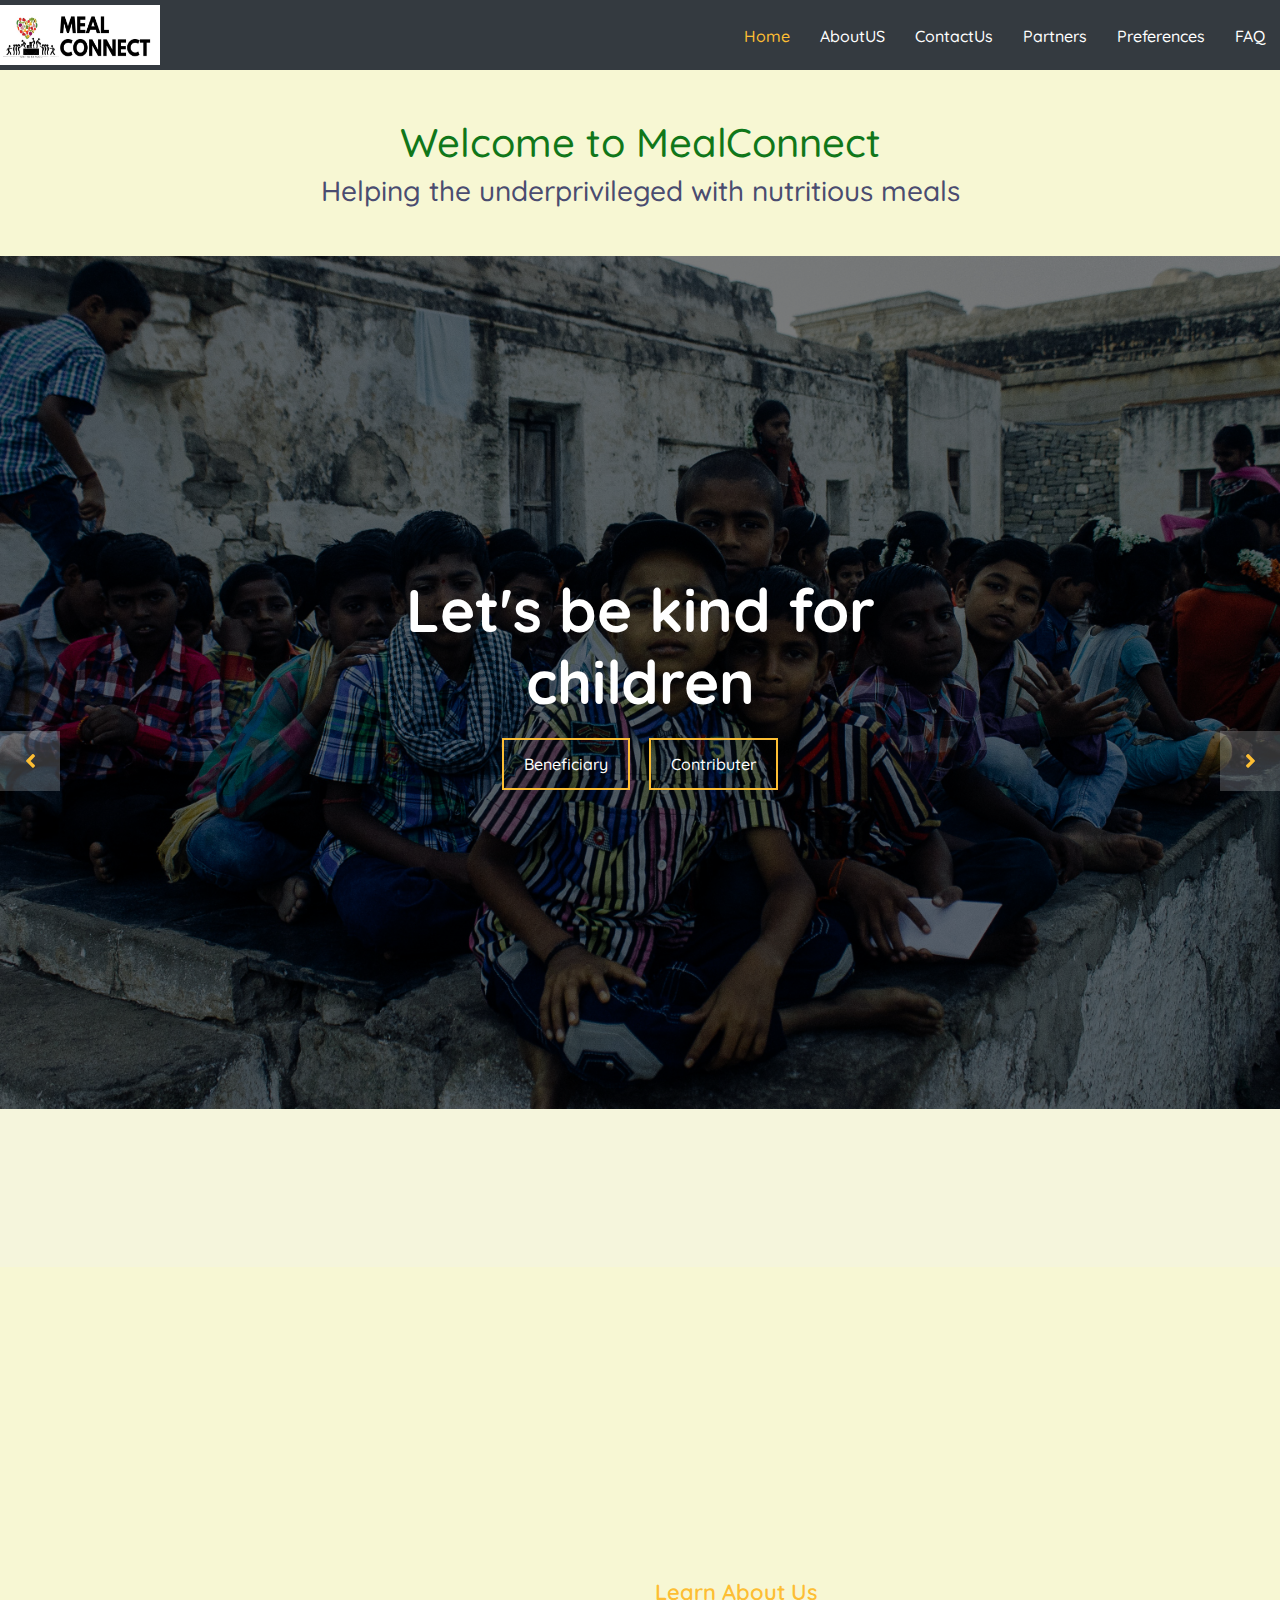
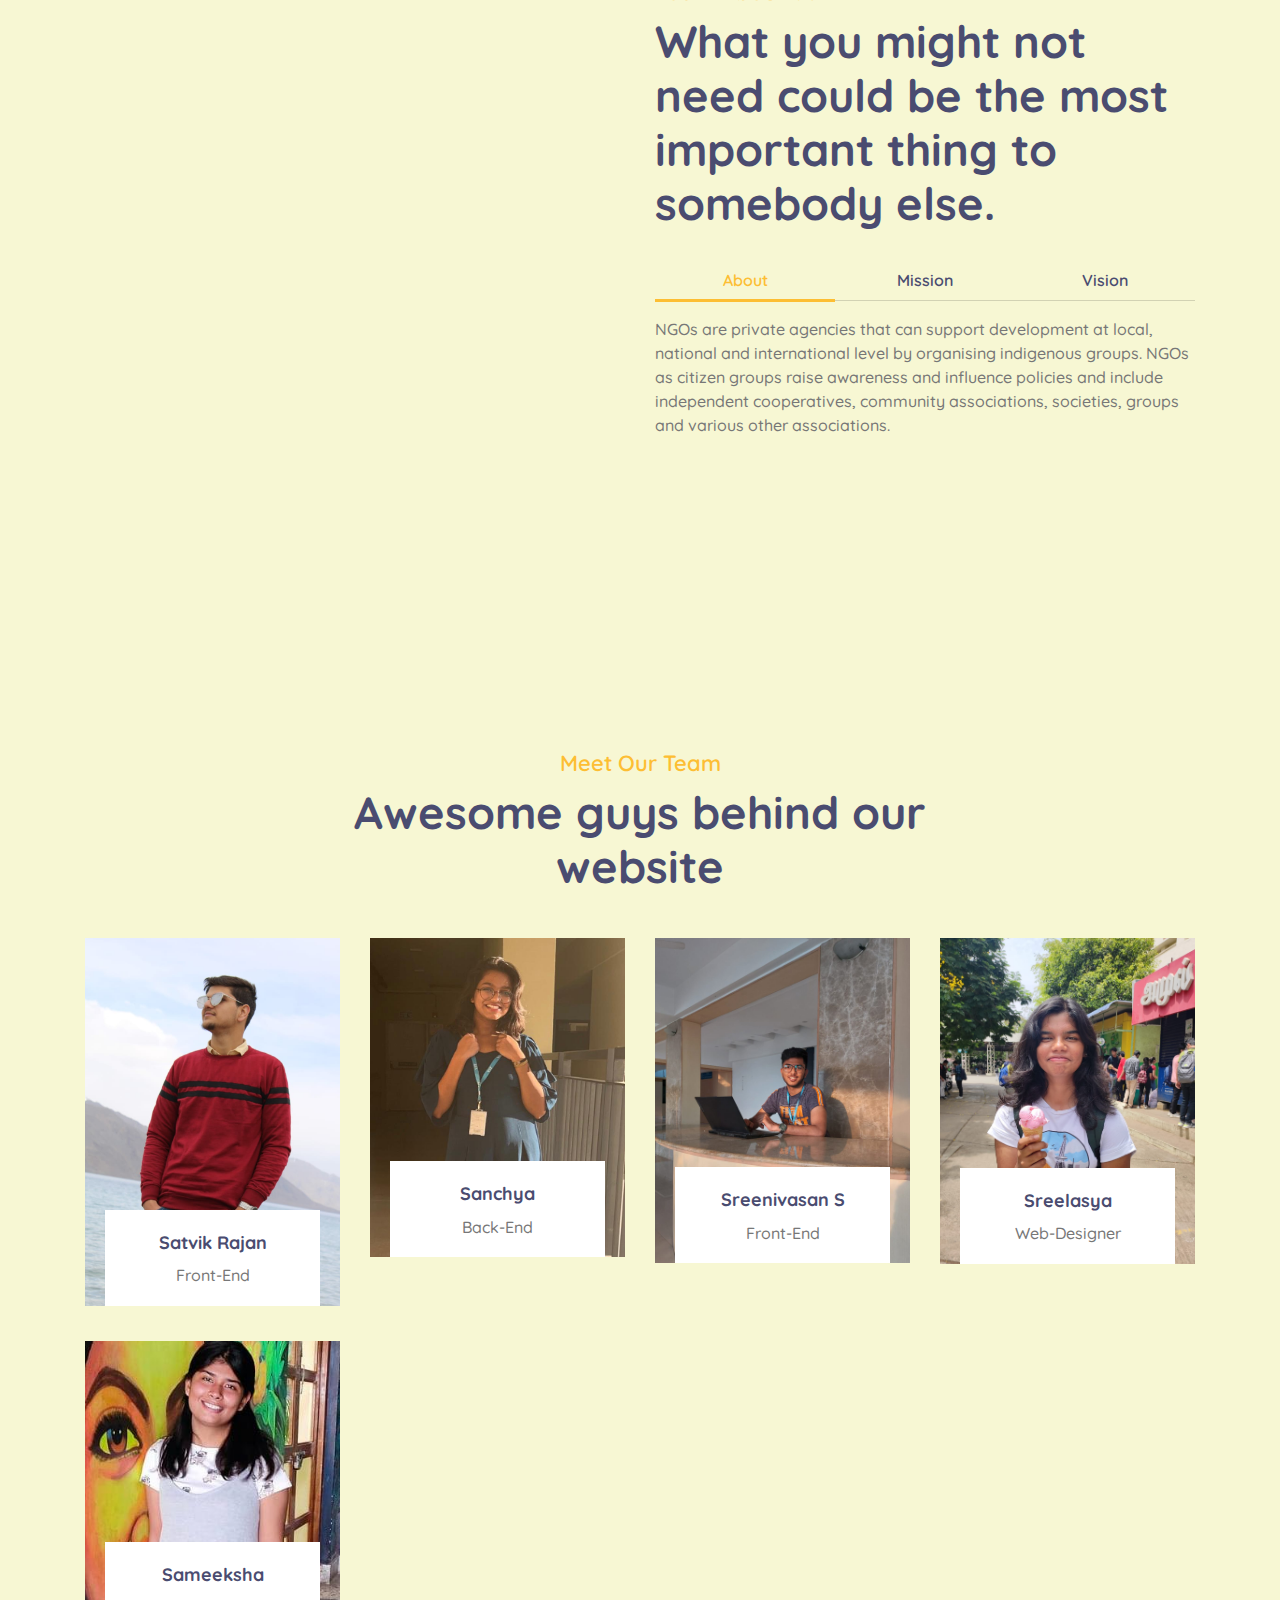
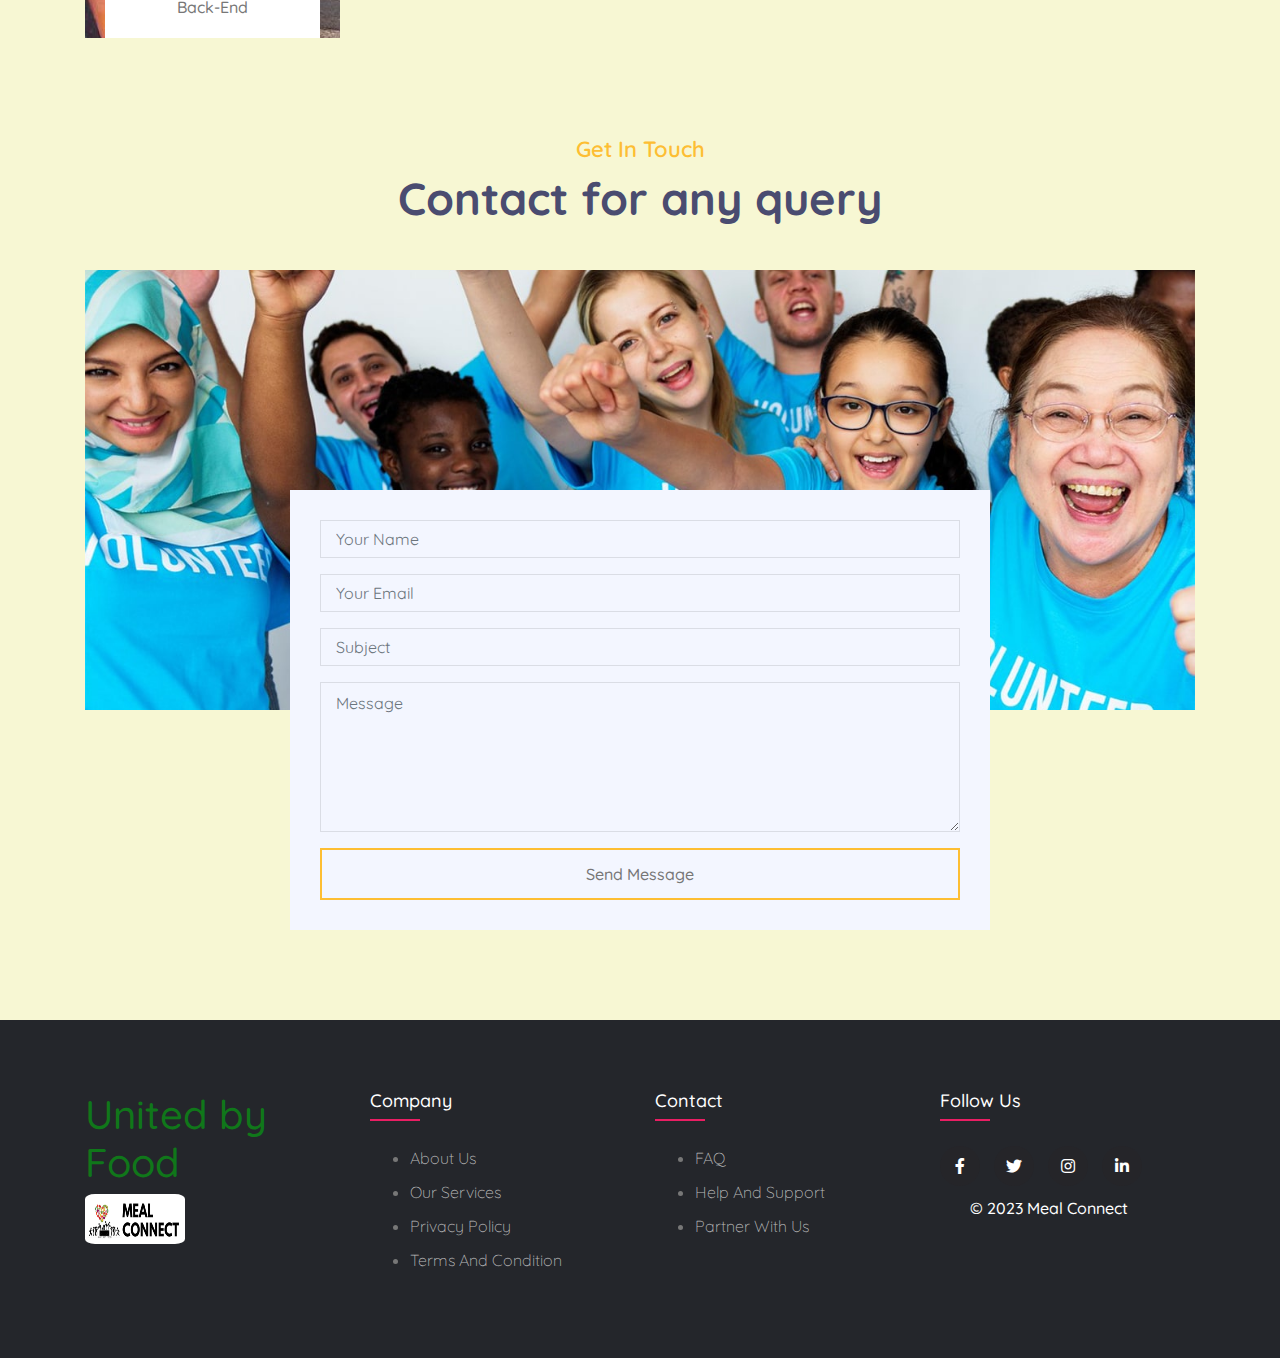
==== index.html @ a88ea9d3 "first commit" ====
<!DOCTYPE html>
<html lang="en">
    <head>
        <meta charset="utf-8">
        <title>MealConnect</title>
        <meta content="width=device-width, initial-scale=1.0" name="viewport">
        <meta content="Free Website Template" name="keywords">
        <meta content="Free Website Template" name="description">

        <!-- Favicon -->
        <link href="img/favicon.ico" rel="icon">

        <!-- Google Font -->
        <link href="https://fonts.googleapis.com/css2?family=Quicksand:wght@300;400;500;600;700&display=swap" rel="stylesheet">
        
        <!-- CSS Libraries -->
        <link href="https://stackpath.bootstrapcdn.com/bootstrap/4.4.1/css/bootstrap.min.css" rel="stylesheet">
        <link href="https://cdnjs.cloudflare.com/ajax/libs/font-awesome/5.10.0/css/all.min.css" rel="stylesheet">
        <link href="lib/flaticon/font/flaticon.css" rel="stylesheet">
        <link href="lib/animate/animate.min.css" rel="stylesheet">
        <link href="lib/owlcarousel/assets/owl.carousel.min.css" rel="stylesheet">

        <!-- Template Stylesheet -->
        <link href="css/style.css" rel="stylesheet">
    </head>

    <body>
        <!-- Nav Bar Start -->
        <div class="navbar-expand-lg bg-dark navbar-dark">
            <button type="button" class="navbar-toggler" data-toggle="collapse" data-target="#navbarCollapse">
                <span class="navbar-toggler-icon"></span>
            </button>
            
            <div class="collapse navbar-collapse justify-content-between" id="navbarCollapse" style="height:70px;">
                    <img src="img/img2.jpg" alt="" style="height:60px; width:160px;">
                    <div class="navbar-nav ml-auto">
                        <a href="index.html" class="nav-item nav-link active">Home</a>
                        <a href="about.html" class="nav-item nav-link">AboutUS</a>
                        <a href="contact.html" class="nav-item nav-link">ContactUs</a>
                        <a href="partners.html" class="nav-item nav-link">Partners</a>
                        <a href="preferences.html" class="nav-item nav-link">Preferences</a>
                        <a href="faq.html" class="nav-item nav-link">FAQ</a>
                     
                    </div>
                </div>
            </div>
        <!-- Nav Bar End -->
        <div class="inside mt-5 mb-5">
            <h1 style="display:flex; justify-content:center">Welcome to MealConnect</h1>
            <h3 style="display:flex; justify-content:center">Helping the underprivileged with nutritious meals</h3>
        </div>

        <!-- Carousel Start -->
        <div class="carousel" style="background-color:beige">
            <div class="container-fluid">
                <div class="owl-carousel">
                    <div class="carousel-item">
                        <div class="carousel-img">
                            <img src="img/orphans.jpg" alt="Image">
                        </div>
                        <div class="carousel-text">
                            <h1>Let's be kind for children</h1>
                            <!-- <p>
                                Fund-raising & donations can be done effectively
                            </p> -->
                            <div class="carousel-btn">
                                <a class="btn btn-custom" href="login_beneficiary.html">Beneficiary</a>
                                <a class="btn btn-custom btn-play" href="login_donor.html">Contributer</a>
                            </div>
                        </div>
                    </div>
                    <div class="carousel-item">
                        <div class="carousel-img">
                            <img src="img/cows.jpeg" alt="Image">
                        </div>
                        <div class="carousel-text">
                            <h1>Embraze the divine harmony: Nuruting and protecting sacred cows</h1>
                            <!-- <p>
                               It will focus on develop INDIA mission through social awareness
                            </p> -->
                            <div class="carousel-btn">
                                <a class="btn btn-custom" href="login_beneficiary.html">Beneficiary</a>
                                <a class="btn btn-custom btn-play" href="login_donor.html">Contributer</a>
                            </div>
                        </div>
                    </div>
                    <div class="carousel-item">
                        <div class="carousel-img">
                            <img src="img/oldage.jpeg" alt="Image">
                        </div>
                        <div class="carousel-text">
                            <h1>Where love and care embrace the golden years.</h1>
                            <!-- <p>
                                Easily  provide Orphange Management System facilities to children & needy persons
                            </p> -->
                            <div class="carousel-btn">
                                <a class="btn btn-custom" href="login_beneficiary.html">Beneficiary</a>
                                <a class="btn btn-custom btn-play" href="login_donor.html">Contributer</a>
                            </div>
                        </div>
                    </div>
                </div>
            </div>
        </div>
        <!-- Carousel End -->

        <!-- Video Modal Start-->
        <div class="modal fade" id="videoModal" tabindex="-1" role="dialog" aria-labelledby="exampleModalLabel" aria-hidden="true">
            <div class="modal-dialog" role="document">
                <div class="modal-content">
                    <div class="modal-body">
                        <button type="button" class="close" data-dismiss="modal" aria-label="Close">
                            <span aria-hidden="true">&times;</span>
                        </button>        
                        <!-- 16:9 aspect ratio -->
                        <div class="embed-responsive embed-responsive-16by9">
                            <iframe class="embed-responsive-item" src="" id="video"  allowscriptaccess="always" allow="autoplay"></iframe>
                        </div>
                    </div>
                </div>
            </div>
        </div> 
        <!-- Video Modal End -->
        

        <!-- About Start -->
        <div class="about">
            <div class="container">
                <div class="row align-items-center">
                    <div class="col-lg-6">
                        <div class="about-img" data-parallax="scroll" data-image-src="img/back.jpg"></div>
                    </div>
                    <div class="col-lg-6">
                        <div class="section-header">
                            <p>Learn About Us</p>
                            <h2>What you might not need could be the most important thing to somebody else.</h2>
                        </div>
                        <div class="about-tab">
                            <ul class="nav nav-pills nav-justified">
                                <li class="nav-item">
                                    <a class="nav-link active" data-toggle="pill" href="#tab-content-1">About</a>
                                </li>
                                <li class="nav-item">
                                    <a class="nav-link" data-toggle="pill" href="#tab-content-2">Mission</a>
                                </li>
                                <li class="nav-item">
                                    <a class="nav-link" data-toggle="pill" href="#tab-content-3">Vision</a>
                                </li>
                            </ul>

                            <div class="tab-content">
                                <div id="tab-content-1" class="container tab-pane active">
                                    NGOs are private agencies that can support development at local, national and international level by organising indigenous groups. NGOs as citizen groups raise awareness and influence policies and include independent cooperatives, community associations, societies, groups and various other associations.
                                </div>
                                <div id="tab-content-2" class="container tab-pane fade">
                                    The Foundation for Social Change and Inclusion works for the social development and integration of underprivileged individuals, groups and communities in Bulgaria.

.
                                </div>
                                <div id="tab-content-3" class="container tab-pane fade">
                                    Our work aims to break the vicious cycle of poverty and social isolation and to restore hope for a better future. We believe that every person has the right to access resources and opportunities in order to live and develop with dignity and to become an active and contributing member of our society..
                                </div>
                            </div>
                        </div>
                    </div>
                </div>
            </div>
        </div>
        <!-- About End -->


        <!-- Team Start -->
        <div class="team">
            <div class="container">
                <div class="section-header text-center">
                    <p>Meet Our Team</p>
                    <h2>Awesome guys behind our website</h2>
                </div>
                <div class="row">
                    <div class="col-lg-3 col-md-5">
                        <div class="team-item">
                            <div class="team-img">
                                <img src="img/satvik.jpg" alt="Team Image">
                            </div>
                            <div class="team-text">
                                <h2>Satvik Rajan</h2>
                                <p>Front-End</p>
                                <div class="team-social">
                                    <a href=""><i class="fab fa-twitter"></i></a>
                                    <a href=""><i class="fab fa-facebook-f"></i></a>
                                    <a href=""><i class="fab fa-linkedin-in"></i></a>
                                    <a href=""><i class="fab fa-instagram"></i></a>
                                </div>
                            </div>
                        </div>
                    </div>
                    <div class="col-lg-3 col-md-5">
                        <div class="team-item">
                            <div class="team-img">
                                <img src="img/binod.jpg" alt="Team Image">
                            </div>
                            <div class="team-text">
                                <h2>Sanchya</h2>
                                <p>Back-End</p>
                                <div class="team-social">
                                    <a href=""><i class="fab fa-twitter"></i></a>
                                    <a href=""><i class="fab fa-facebook-f"></i></a>
                                    <a href=""><i class="fab fa-linkedin-in"></i></a>
                                    <a href=""><i class="fab fa-instagram"></i></a>
                                </div>
                            </div>
                        </div>
                    </div>
                    <div class="col-lg-3 col-md-5">
                        <div class="team-item">
                            <div class="team-img">
                                <img src="img/profile pic.jpeg" alt="Team Image">
                            </div>
                            <div class="team-text">
                                <h2>Sreenivasan S</h2>
                                <p>Front-End</p>
                                <div class="team-social">
                                    <a href=""><i class="fab fa-twitter"></i></a>
                                    <a href=""><i class="fab fa-facebook-f"></i></a>
                                    <a href=""><i class="fab fa-linkedin-in"></i></a>
                                    <a href=""><i class="fab fa-instagram"></i></a>
                                </div>
                            </div>
                        </div>
                    </div>

                    
                    <div class="col-lg-3 col-md-5">
                        <div class="team-item">
                            <div class="team-img">
                                <img src="img/loli.jpg" alt="Team Image">
                            </div>
                            <div class="team-text">
                                <h2>Sreelasya</h2>
                                <p>Web-Designer</p>
                                <div class="team-social">
                                    <a href=""><i class="fab fa-twitter"></i></a>
                                    <a href=""><i class="fab fa-facebook-f"></i></a>
                                    <a href=""><i class="fab fa-linkedin-in"></i></a>
                                    <a href=""><i class="fab fa-instagram"></i></a>
                                </div>
                            </div>
                        </div>
                    </div>
                    <div class="col-lg-3 col-md-5">
                        <div class="team-item">
                            <div class="team-img">
                                <img src="img/dicku.jpg" alt="Team Image">
                            </div>
                            <div class="team-text">
                                <h2>Sameeksha</h2>
                                <p>Back-End</p>
                                <div class="team-social">
                                    <a href=""><i class="fab fa-twitter"></i></a>
                                    <a href=""><i class="fab fa-facebook-f"></i></a>
                                    <a href=""><i class="fab fa-linkedin-in"></i></a>
                                    <a href=""><i class="fab fa-instagram"></i></a>
                                </div>
                            </div>
                        </div>
                    </div>
                </div>
            </div>
        </div>
        <!-- Team End -->
       
        
        <!-- Contact Start -->
        <div class="contact">
            <div class="container">
                <div class="section-header text-center">
                    <p>Get In Touch</p>
                    <h2>Contact for any query</h2>
                </div>
                <div class="contact-img">
                    <img src="img/contact.jpg" alt="Image">
                </div>
                <div class="contact-form">
                        <div id="success"></div>
                        <form name="sentMessage" id="contactForm" novalidate="novalidate">
                            <div class="control-group">
                                <input type="text" class="form-control" id="name" placeholder="Your Name" required="required" data-validation-required-message="Please enter your name" />
                                <p class="help-block text-danger"></p>
                            </div>
                            <div class="control-group">
                                <input type="email" class="form-control" id="email" placeholder="Your Email" required="required" data-validation-required-message="Please enter your email" />
                                <p class="help-block text-danger"></p>
                            </div>
                            <div class="control-group">
                                <input type="text" class="form-control" id="subject" placeholder="Subject" required="required" data-validation-required-message="Please enter a subject" />
                                <p class="help-block text-danger"></p>
                            </div>
                            <div class="control-group">
                                <textarea class="form-control" id="message" placeholder="Message" required="required" data-validation-required-message="Please enter your message"></textarea>
                                <p class="help-block text-danger"></p>
                            </div>
                            <div>
                                <button class="btn btn-custom" type="submit" id="sendMessageButton">Send Message</button>
                            </div>
                        </form>
                    </div>
            </div>
        </div>
        <!-- Contact End -->


        <!-- Footer Start -->
        <footer class="footer">
            <div class="container">
                <div class="row">
     
                 <div class="footer-col " style= "float:left">
                     <h1>United by Food</h1>
                     <img class="LogoImage"src="img/img2.jpg" style="height:50px; width:100px" alt="LOGO">
                     
                 </div>
                    <div class="footer-col">
                        <h4>Company</h4>
                        <ul>
                            <li><a href="About us.html">About us</a></li>
                            <li><a href="our services.html">our services</a></li>
                            <li><a href="privacy policy.html">privacy policy</a></li>
                            <li><a href="Terms and Condition.html">Terms and Condition</a></li>
                        </ul>
                    </div>
                    <div class="footer-col">
                        <h4>Contact</h4>
                        <ul>
                            <li><a href="#">FAQ</a></li>
                            <li><a href="#">Help and Support</a></li>
                            <li><a href="#">Partner With Us</a></li>
                            
                        </ul>
                    </div>
                    <div class="footer-col">
                        <h4>follow us</h4>
                        <div class="social-links">
                            <a href="#"><i class="fab fa-facebook-f"></i></a>
                            <a href="#"><i class="fab fa-twitter"></i></a>
                            <a href="#"><i class="fab fa-instagram"></i></a>
                            <a href="#"><i class="fab fa-linkedin-in"></i></a>
                            <p class="copyright">© 2023 Meal Connect</p>
                        </div>
                    </div>
                </div>
            </div>
       </footer>
        <!-- Footer End -->
        
        <!-- Back to top button -->
        <a href="#" class="back-to-top"><i class="fa fa-chevron-up"></i></a>
        
        <!-- Pre Loader -->
        <div id="loader" class="show">
            <div class="loader"></div>
        </div>

        <!-- JavaScript Libraries -->
        <script src="https://code.jquery.com/jquery-3.4.1.min.js"></script>
        <script src="https://stackpath.bootstrapcdn.com/bootstrap/4.4.1/js/bootstrap.bundle.min.js"></script>
        <script src="lib/easing/easing.min.js"></script>
        <script src="lib/owlcarousel/owl.carousel.min.js"></script>
        <script src="lib/waypoints/waypoints.min.js"></script>
        <script src="lib/counterup/counterup.min.js"></script>
        <script src="lib/parallax/parallax.min.js"></script>
        
        <!-- Contact Javascript File -->
        <script src="mail/jqBootstrapValidation.min.js"></script>
        <script src="mail/contact.js"></script>

        <!-- Template Javascript -->
        <script src="js/main.js"></script>
    </body>
</html>
---- lib/flaticon/font/flaticon.css ----
/*
 
  	*/

@font-face {
  font-family: "Flaticon";
  src: url("./Flaticon.eot");
  src: url("./Flaticon.eot?#iefix") format("embedded-opentype"),
       url("./Flaticon.woff2") format("woff2"),
       url("./Flaticon.woff") format("woff"),
       url("./Flaticon.ttf") format("truetype"),
       url("./Flaticon.svg#Flaticon") format("svg");
  font-weight: normal;
  font-style: normal;
}

@media screen and (-webkit-min-device-pixel-ratio:0) {
  @font-face {
    font-family: "Flaticon";
    src: url("./Flaticon.svg#Flaticon") format("svg");
  }
}

[class^="flaticon-"]:before, [class*=" flaticon-"]:before,
[class^="flaticon-"]:after, [class*=" flaticon-"]:after {   
  font-family: Flaticon;
        font-size: 20px;
font-style: normal;
margin-left: 20px;
}

.flaticon-water:before { content: "\f100"; }
.flaticon-healthcare:before { content: "\f101"; }
.flaticon-diet:before { content: "\f102"; }
.flaticon-education:before { content: "\f103"; }
.flaticon-home:before { content: "\f104"; }
.flaticon-charity:before { content: "\f105"; }
.flaticon-social-care:before { content: "\f106"; }
.flaticon-kindness:before { content: "\f107"; }
.flaticon-donation:before { content: "\f108"; }
.flaticon-woman:before { content: "\f109"; }
---- css/style.css ----
/*******************************/
/********* General CSS *********/
/*******************************/
body {
    color: #777777;
    font-weight: 500;
    background: rgb(247, 247, 211);
    /* background-image: url('img/background.jpg');
    background-repeat: no-repeat;
    background-size: 100% 100%;
    background-attachment: fixed; */
    font-family: 'Quicksand', sans-serif;
}

h1,
h2, 
h3, 
h4,
h5, 
h6 {
    color: #4a4c70;
}

a {
    color: #4a4c70;
    transition: .3s;
}

a:hover,
a:active,
a:focus {
    color: #FDBE33;
    outline: none;
    text-decoration: none;
}

.btn.btn-custom {
    padding: 12px 20px;
    text-align: center; 
   font-size: 16px;
    font-weight: 500;
    color: #777777;
    border-radius: 0;
    border: 2px solid #FDBE33;
    box-shadow: inset 0 0 0 0 #FDBE33;
    transition: ease-out 0.3s;
    -webkit-transition: ease-out 0.3s;
    -moz-transition: ease-out 0.3s;
}

.btn.btn-custom:hover {
    color: #20212B;
    box-shadow: inset 0 0 0 30px #FDBE33;
}

.btn:focus,
.form-control:focus {
    box-shadow: none;
}

.container-fluid {
    max-width: 1366px;
}

[class^="flaticon-"]:before, [class*=" flaticon-"]:before,
[class^="flaticon-"]:after, [class*=" flaticon-"]:after {   
    font-size: inherit;
    margin-left: 0;
}


/**********************************/
/****** Loader & Back to Top ******/
/**********************************/
#loader {
    position: fixed;
    top: 0;
    right: 0;
    bottom: 0;
    left: 0;
    display: flex;
    align-items: center;
    justify-content: center;
    background: #ffffff;
    opacity: 0;
    visibility: hidden;
    -webkit-transition: opacity .3s ease-out, visibility 0s linear .3s;
    -o-transition: opacity .3s ease-out, visibility 0s linear .3s;
    transition: opacity .3s ease-out, visibility 0s linear .3s;
    z-index: 999;
}

#loader.show {
    -webkit-transition: opacity .6s ease-out, visibility 0s linear 0s;
    -o-transition: opacity .6s ease-out, visibility 0s linear 0s;
    transition: opacity .6s ease-out, visibility 0s linear 0s;
    visibility: visible;
    opacity: 1;
}

#loader .loader {
    position: relative;
    width: 45px;
    height: 45px;
    border: 5px solid #dddddd;
    border-top: 5px solid #FDBE33;
    border-radius: 50%;
    -webkit-animation: spin 2s linear infinite;
    animation: spin 2s linear infinite;
}

@-webkit-keyframes spin {
    0% { -webkit-transform: rotate(0deg); }
    100% { -webkit-transform: rotate(360deg); }
}

@keyframes spin {
    0% { transform: rotate(0deg); }
    100% { transform: rotate(360deg); }
}

.back-to-top {
    position: fixed;
    display: none;
    background: #FDBE33;
    width: 44px;
    height: 44px;
    text-align: center;
    line-height: 1;
    font-size: 22px;
    right: 15px;
    bottom: 15px;
    transition: background 0.5s;
    z-index: 9;
}

.back-to-top i {
    color: #4a4c70;
    padding-top: 10px;
}

.back-to-top:hover {
    background: #4a4c70;
}

.back-to-top:hover i {
    color: #FDBE33;
}


/**********************************/
/********** Top Bar CSS ***********/
/**********************************/
.top-bar {
    position: absolute;
    height: 45px;
    width: 100%;
    top: 0;
    left: 0;
    z-index: 3;
    border-bottom: 1px solid rgba(255, 255, 255, .3);
}

.top-bar .top-bar-left {
    display: flex;
    align-items: center;
    justify-content: flex-start;
}

.top-bar .top-bar-right {
    display: flex;
    align-items: center;
    justify-content: flex-end;
}

.top-bar .text {
    display: flex;
    align-items: center;
    justify-content: center;
    flex-direction: row;
    height: 45px;
    padding: 0 10px;
    text-align: center;
    border-left: 1px solid rgba(255, 255, 255, .3);
}

.top-bar .text:last-child {
    border-right: 1px solid rgba(255, 255, 255, .3);
}

.top-bar .text i {
    font-size: 16px;
    color: #FDBE33;
    margin-right: 5px;
}

.top-bar .text p {
    color: #ffffff;
    font-size: 16px;
    font-weight: 500;
    margin: 0;
}

.top-bar .social {
    display: flex;
    height: 45px;
    font-size: 0;
    justify-content: flex-end;
}

.top-bar .social a {
    display: flex;
    align-items: center;
    justify-content: center;
    width: 45px;
    height: 100%;
    font-size: 16px;
    color: #FDBE33;
    border-right: 1px solid rgba(255, 255, 255, .3);
}

.top-bar .social a:first-child {
    border-left: 1px solid rgba(255, 255, 255, .3);
}

.top-bar .social a:hover {
    color: #ffffff;
    background: #FDBE33;
}

@media (min-width: 992px) {
    .top-bar {
        padding: 0 60px;
    }
}


/**********************************/
/*********** Nav Bar CSS **********/
/**********************************/
.navbar {
    position: relative;
    transition: .5s;
    z-index: 999;
}

.navbar.nav-sticky {
    position: fixed;
    top: 0;
    width: 100%;
    box-shadow: 0 2px 5px rgba(0, 0, 0, .3);
    transition: .5s;
}

.navbar .navbar-brand {
    margin: 0;
    color: #ffffff;
    font-size: 45px;
    line-height: 0px;
    font-weight: 700;
    letter-spacing: 5px;
    text-transform: uppercase;
}

.navbar .navbar-brand img {
    max-width: 100%;
    max-height: 40px;
}

.navbar-dark .navbar-nav .nav-link,
.navbar-dark .navbar-nav .nav-link:focus,
.navbar-dark .navbar-nav .nav-link:hover,
.navbar-dark .navbar-nav .nav-link.active {
    padding: 10px 15px 8px 15px;
    color: #ffffff;
}

.navbar-dark .navbar-nav .nav-link:hover,
.navbar-dark .navbar-nav .nav-link.active {
    color: #FDBE33;
    transition: none;
}

.navbar .dropdown-menu {
    margin-top: 0;
    border: 0;
    border-radius: 0;
    background: #f8f9fa;
}

@media (min-width: 992px) {
    .navbar {
        position: absolute;
        width: 100%;
        top: 45px;
        padding: 20px 60px;
        background: transparent !important;
        border-bottom: 1px solid rgba(255, 255, 255, .3);
        z-index: 9;
    }
    
    .navbar.nav-sticky {
        padding: 10px 60px;
        background: #20212B !important;
        border-bottom: none;
    }
    
    .page .navbar {
        background: #20212B !important;
    }
    
    .navbar a.nav-link {
        padding: 8px 15px;
        font-size: 16px;
        letter-spacing: 1px;
    }
}

@media (max-width: 991.98px) {   
    .navbar {
        padding: 15px;
        background: #20212B !important;
    }
    
    .navbar a.nav-link {
        padding: 5px;
    }
    
    .navbar .dropdown-menu {
        box-shadow: none;
    }
}


/*******************************/
/********** Hero CSS ***********/
/*******************************/
.carousel {
    position: relative;
    width: 100%;
    min-height: 300px;
    background: #ffffff;
    margin-bottom: 45px;
}

.carousel .container-fluid {
    padding: 0;
}

.carousel .carousel-item {
    position: relative;
    width: 100%;
    min-height: 300px;
    display: flex;
    align-items: center;
    justify-content: center;
    flex-direction: column;
}

.carousel .carousel-img {
    position: relative;
    width: 100%;
    height: 100%;
    min-height: 300px;
    text-align: right;
    overflow: hidden;
}

.carousel .carousel-img::after {
    position: absolute;
    content: "";
    top: 0;
    right: 0;
    bottom: 0;
    left: 0;
    background: rgba(0, 0, 0, .5);
    z-index: 1;
}

.carousel .carousel-img img {
    width: 100%;
    height: 100%;
    object-fit: cover;
}

.carousel .carousel-text {
    position: absolute;
    max-width: 700px;
    display: flex;
    align-items: center;
    justify-content: center;
    flex-direction: column;
    z-index: 2;
}

.carousel .carousel-text h1 {
    text-align: center;
    color: #ffffff;
    font-size: 60px;
    font-weight: 700;
    margin-bottom: 20px;
}

.carousel .carousel-text p {
    color: #ffffff;
    text-align: center;
    font-size: 20px;
    margin-bottom: 25px;
}

.carousel .carousel-btn .btn.btn-custom {
    color: #ffffff;
}

.carousel .carousel-btn .btn.btn-custom:hover {
    color: #20212B;
}

.carousel .carousel-btn .btn:first-child {
    margin-right: 15px;
}

.carousel .owl-nav {
    position: absolute;
    width: 100%;
    height: 60px;
    top: calc(50% - 30px);
    left: 0;
    display: flex;
    justify-content: space-between;
    z-index: 9;
}

.carousel .owl-nav .owl-prev,
.carousel .owl-nav .owl-next {
    width: 60px;
    height: 60px;
    display: flex;
    align-items: center;
    justify-content: center;
    color: #FDBE33;
    background: rgba(256, 256, 256, .2);
    font-size: 22px;
    transition: .3s;
}

.carousel .owl-nav .owl-prev:hover,
.carousel .owl-nav .owl-next:hover {
    color: #ffffff;
    background: #FDBE33;
}

.carousel .owl-nav .owl-prev {
    margin-right: 2px;
}

.carousel .animated {
    -webkit-animation-duration: 1s;
    animation-duration: 1s;
}

#videoModal .modal-dialog {
    position: relative;
    max-width: 800px;
    margin: 60px auto 0 auto;
}

#videoModal .modal-body {
    position: relative;
    padding: 0px;
}

#videoModal .close {
    position: absolute;
    width: 30px;
    height: 30px;
    right: 0px;
    top: -30px;
    z-index: 999;
    font-size: 30px;
    font-weight: normal;
    color: #ffffff;
    background: #000000;
    opacity: 1;
}

@media (max-width: 991.98px) {
    .carousel .carousel-text h1 {
        font-size: 35px;
    }
    
    .carousel .carousel-text p {
        font-size: 16px;
    }
    
    .carousel .carousel-text .btn {
        padding: 12px 30px;
        font-size: 15px;
        letter-spacing: 0;
    }
}

@media (max-width: 767.98px) {
    .carousel .carousel-text h1 {
        font-size: 30px;
    }
    
    .carousel .carousel-text .btn {
        padding: 10px 25px;
        font-size: 15px;
        letter-spacing: 0;
    }
}

@media (max-width: 575.98px) {
    .carousel .carousel-text h1 {
        font-size: 25px;
    }
    
    .carousel .carousel-text .btn {
        padding: 8px 20px;
        font-size: 14px;
        letter-spacing: 0;
    }
}


/*******************************/
/******* Page Header CSS *******/
/*******************************/
.page-header {
    position: relative;
    margin-bottom: 45px;
    padding: 90px 0 90px 0;
    text-align: center;
    background: linear-gradient(rgba(0, 0, 0, .5), rgba(0, 0, 0, .5)), url(../img/page-header.jpg);
    background-attachment: fixed;
    background-position: center;
    background-repeat: no-repeat;
    background-size: cover;
}

.page-header h2 {
    position: relative;
    color: #FDBE33;
    font-size: 60px;
    font-weight: 700;
    margin-bottom: 20px;
    padding-bottom: 5px;
}

.page-header h2::after {
    position: absolute;
    content: "";
    width: 100px;
    height: 2px;
    left: calc(50% - 50px);
    bottom: 0;
    background: #FDBE33;
}

.page-header a {
    position: relative;
    padding: 0 12px;
    font-size: 22px;
    color: #ffffff;
}

.page-header a:hover {
    color: #FDBE33;
}

.page-header a::after {
    position: absolute;
    content: "/";
    width: 8px;
    height: 8px;
    top: -2px;
    right: -7px;
    text-align: center;
    color: #ffffff;
}

.page-header a:last-child::after {
    display: none;
}

@media (max-width: 991.98px) {
    .page-header {
        padding: 60px 0;
    }
    
    .page-header h2 {
        font-size: 45px;
    }
    
    .page-header a {
        font-size: 20px;
    }
}

@media (max-width: 767.98px) {
    .page-header {
        padding: 45px 0;
    }
    
    .page-header h2 {
        font-size: 35px;
    }
    
    .page-header a {
        font-size: 18px;
    }
}


/*******************************/
/******* Section Header ********/
/*******************************/
.section-header {
    position: relative;
    width: 100%;
    max-width: 700px;
    margin: 0 auto 45px auto;
}

.section-header p {
    margin-bottom: 5px;
    position: relative;
    font-size: 22px;
    font-weight: 600;
    text-transform: capitalize;
    color: #FDBE33;
}

.section-header h2 {
    margin: 0;
    font-size: 45px;
    font-weight: 700;
}

@media (max-width: 991.98px) {
    .section-header h2 {
        font-size: 45px;
    }
}

@media (max-width: 767.98px) {
    .section-header h2 {
        font-size: 40px;
    }
}

@media (max-width: 575.98px) {
    .section-header h2 {
        font-size: 35px;
    }
}


/*******************************/
/********** About CSS **********/
/*******************************/
.about {
    position: relative;
    width: 100%;
    padding: 45px 0;
}

.about .section-header {
    margin-bottom: 30px;
    margin-left: 0;
}

.about .about-img {
    width: 100%;
    height: 100vh;
}

.about .about-tab {
    width: 100%;
}

.about .about-tab .nav.nav-pills .nav-link {
    padding: 8px;
    font-weight: 600;
    background: none;
    border-radius: 0;
    border-bottom: 1px solid rgba(0, 0, 0, .15);
    transition: none;
}

.about .about-tab .nav.nav-pills .nav-link:hover,
.about .about-tab .nav.nav-pills .nav-link.active {
    color: #FDBE33;
    padding-bottom: 7px;
    border-bottom: 3px solid #FDBE33;
}

.about .about-tab .tab-content {
    padding: 15px 0 0 0;
    background: transparent;
}

.about .about-tab .tab-content .container {
    padding: 0;
}

@media (max-width: 991.98px) {
    .about .section-header {
        margin-top: 30px;
    }
}


/*******************************/
/********* Service CSS *********/
/*******************************/
.service {
    position: relative;
    width: 100%;
    padding: 45px 0 15px 0;
}

.service .service-item {
    position: relative;
    width: 100%;
    display: flex;
    justify-content: space-between;
    margin-bottom: 45px;
    transition: .3s;
}

.service .service-icon {
    position: relative;
    width: 60px;
}

.service .service-icon i {
    position: relative;
    display: block;
    color: #FDBE33;
    font-size: 60px;
    line-height: 60px;
    margin-top: 5px;
}

.service .service-text {
    position: relative;
    margin-left: 20px;
    padding-left: 20px;
}

.service .service-text::before {
    position: absolute;
    content: "";
    width: 1px;
    height: calc(100% - 10px);
    top: 5px;
    left: 0;
    background: rgba(0, 0, 0, .1);
}

.service .service-text::after {
    position: absolute;
    content: "";
    width: 3px;
    height: 40px;
    top: calc(50% - 20px);
    left: -1px;
    background: #FDBE33;
}

.service .service-text h3 {
    margin-bottom: 10px;
    font-size: 22px;
    font-weight: 700;
    letter-spacing: 1px;
}

.service .service-text p {
    margin: 0;
}


/*******************************/
/********* Donate CSS **********/
/*******************************/
.donate {
    position: relative;
    width: 100%;
    margin: 45px 0;
    background: rgba(0, 0, 0, .5);
}

.donate .donate-content {
    padding: 45px 0 15px 0;
}

.container .donate {
    margin: 90px 0;
}

.container .donate .donate-content {
    padding: 45px 30px 15px 30px;
}

.donate .donate-content .section-header {
    margin-bottom: 30px;
}

.donate .donate-content .section-header h2 {
    color: #ffffff;
}

.donate .donate-text p {
    color: #ffffff;
    font-size: 18px;
}

.donate .donate-form {
    padding: 90px 30px;
    background: #FDBE33;
}

.donate .donate-form .control-group {
    margin-bottom: 15px;
}

.donate .donate-form .form-control {
    height: 60px;
    color: #ffffff;
    padding: 0 15px;
    border-radius: 0;
    border: 1px solid #ffffff;
    background: transparent;
}

.donate .donate-form .form-control::placeholder {
    color: #ffffff;
    opacity: 1;
}

.donate .donate-form .form-control:-ms-input-placeholder,
.donate .donate-form .form-control::-ms-input-placeholder {
    color: #ffffff;
}

.donate .donate-form .btn-group {
    display: flex;
    justify-content: space-between;
    margin-bottom: 15px;
}

.donate .donate-form .btn.btn-custom {
    padding: 15px 0;
    width: 100%;
    height: 60px;
    color: #ffffff;
    border: 1px solid #ffffff;
    box-shadow: inset 0 0 0 0 #ffffff;
}

.donate .donate-form .btn.btn-custom:hover,
.donate .donate-form .btn.btn-custom.active {
    color: #FDBE33;
    border: 1px solid #ffffff;
    box-shadow: inset 0 0 0 30px #ffffff;
}



/*******************************/
/********** Causes CSS *********/
/*******************************/
.causes {
    position: relative;
    width: 100%;
    padding: 45px 0;
}

.causes .causes-carousel {
    width: calc(100% + 30px);
    margin-left: -15px;
    margin-right: -15px;
}

.causes .causes-item {
    margin: 0 15px;
    overflow: hidden;
    background: #f3f6ff;
}

.causes .causes-img {
    overflow: hidden;
}

.causes .causes-img img {
    width: 100%;
    transition: .3s;
}

.causes .causes-item:hover img {
    transform: scale(1.1);
}


.causes .causes-progress {
    width: 100%;
    margin-top: 32px;
    padding: 30px 30px 20px 30px;
}

.causes .progress {
    height: 10px;
    border-radius: 0;
    background: #dddddd;
    overflow: visible;
}

.causes .progress .progress-bar {
    position: relative;
    width: 0px;
    background: #FDBE33;
    overflow: visible;
    transition: 2s;
}

.causes .progress-bar span {
    position: absolute;
    top: -32px;
    right: 0;
    height: 23px;
    display: inline-block;
    padding: 2px 6px;
    background: #FDBE33;
    color: #20212B;
}

.causes .progress-bar span::after {
    position: absolute;
    content: "";
    width: 0;
    height: 0;
    top: 23px;
    left: calc(50% - 6px);
    border: 6px solid;
    border-color: #FDBE33 transparent transparent transparent;
}

.causes .progress-text {
    margin-top: 5px;
    display: flex;
    justify-content: space-between;
}

.causes .progress-text p {
    margin: 0;
}

.causes .causes-text {
    padding: 0 30px;
}

.causes .causes-text h3 {
    font-size: 22px;
    font-weight: 700;
}

.causes .causes-text p {
    margin: 0;
}

.causes .causes-btn {
    margin-top: 25px;
    display: flex;
    justify-content: space-between;
}

.causes .causes-btn .btn {
    padding: 10px 0;
    width: 50%;
}

.causes .causes-btn .btn:last-child {
    color: #20212B;
    background: #FDBE33;
}

.causes .causes-btn .btn:last-child:hover {
    color: #ffffff;
}



/*******************************/
/********** Facts CSS **********/
/*******************************/
.facts {
    position: relative;
    width: 100%;
    min-height: 400px;
    margin: 45px 0;
    display: flex;
    align-items: center;
    background: rgba(0, 0, 0, .5);
}

.facts .facts-item {
    display: flex;
    flex-direction: row;
    margin: 25px 0;
}

.facts .facts-item i {
    margin-top: 10px;
    font-size: 60px;
    line-height: 60px;
    color: #FDBE33;
}

.facts .facts-text {
    padding-left: 20px;
}

.facts .facts-text h3 {
    position: relative;
    display: inline-block;
    color: #ffffff;
    font-size: 45px;
    font-weight: 700;
}

.facts .facts-text h3::after {
    position: absolute;
    top: 0px;
    color: #ffffff;
    font-size: 25px;
    font-family: "Font Awesome 5 Free";
    font-weight: 900;
}

.facts .facts-text h3.facts-plus::after {
    content: "\f067";
    right: -25px;
}

.facts .facts-text h3.facts-dollar::after {
    content: "\f155";
    right: -18px;
}

.facts .facts-text p {
    color: #ffffff;
    font-size: 22px;
    font-weight: 600;
    margin: 0;
}


/*******************************/
/*********** Team CSS **********/
/*******************************/
.team {
    position: relative;
    width: 100%;
    padding: 45px 0 15px 0;
}

.team .team-item {
    position: relative;
    margin-bottom: 35px;
}

.team .team-img {
    position: relative;
    overflow: hidden;
}

.team .team-img img {
    width: 100%;
    transform: scale(1.1);
    margin-bottom: -15px;
    transition: .3s;
}

.team .team-item:hover img {
    margin: -15px 0 0 0;
}

.team .team-text {
    position: absolute;
    width: calc(100% - 40px);
    height: 96px;
    bottom: 0;
    left: 20px;
    padding: 22px 0;
    text-align: center;
    background: #ffffff;
    transition: .3s;
    overflow: hidden;
}

.team .team-text h2 {
    font-size: 18px;
    font-weight: 700;
    margin-bottom: 10px;
}

.team .team-text p {
    margin-bottom: 20px;
}

.team .team-social {
    position: relative;
    font-size: 0;
}

.team .team-social a {
    display: inline-block;
    width: 35px;
    height: 35px;
    margin: 0 3px;
    padding: 5px 0;
    text-align: center;
    font-size: 14px;
    color: #4a4c70;
    border: 2px solid #FDBE33;
    transition: .3s;
}

.team .team-social a:hover {
    color: #20212B;
    background: #FDBE33;
}

.team .team-item:hover .team-text {
    height: 160px;
}


/*******************************/
/******* Testimonial CSS *******/
/*******************************/
.testimonial {
    position: relative;
    width: 100%;
    padding: 45px 0;
}

.testimonial .testimonials-carousel {
    position: relative;
    width: calc(100% + 30px);
    margin: 0 -15px;
}

.testimonial .testimonial-item {
    position: relative;
    width: 100%;
    padding: 0 15px;
    display: flex;
    flex-direction: column;
    overflow: hidden;
}

.testimonial .testimonial-profile {
    display: flex;
    align-items: center;
    margin-bottom: 15px;
    border-bottom: 1px solid rgba(0, 0, 0, .1);
}

.testimonial .testimonial-profile img {
    width: 80px;
    margin-bottom: -1px;
}

.testimonial .testimonial-name {
    padding-left: 15px;
    width: calc(100% - 95px);
}

.testimonial .testimonial-name h3 {
    font-size: 20px;
    font-weight: 600;
    margin-bottom: 5px;
}

.testimonial .testimonial-name p {
    margin: 0;
    font-style: italic;
}

.testimonial .testimonial-text p {
    margin: 0;
}

.testimonial .owl-dots {
    margin-top: 15px;
    text-align: center;
}

.testimonial .owl-dot {
    display: inline-block;
    margin: 0 5px;
    width: 12px;
    height: 12px;
    border-radius: 0;
    background: #FDBE33;
}

.testimonial .owl-dot.active {
    background: #20212B;
}


/*******************************/
/******** Volunteer CSS ********/
/*******************************/
.volunteer {
    position: relative;
    width: 100%;
    margin: 45px 0;
    background: rgba(0, 0, 0, .5);
}

.volunteer .volunteer-content {
    padding: 30px 0 45px 0;
}

.container .volunteer {
    margin: 90px 0;
}

.container .volunteer .volunteer-content {
    padding: 45px 30px 15px 30px;
}

.volunteer .volunteer-content .section-header {
    margin-bottom: 30px;
}

.volunteer .volunteer-content .section-header h2 {
    color: #ffffff;
}

.volunteer .volunteer-text p {
    color: #ffffff;
    font-size: 18px;
}

.volunteer .volunteer-form {
    padding: 90px 30px;
    background: #FDBE33;
}

.volunteer .volunteer-form .control-group {
    margin-bottom: 15px;
}

.volunteer .volunteer-form .form-control {
    height: 60px;
    color: #ffffff;
    padding: 0 15px;
    border-radius: 0;
    border: 1px solid #ffffff;
    background: transparent;
}

.volunteer .volunteer-form textarea.form-control {
    height: 120px;
    padding: 15px;
}

.volunteer .volunteer-form .form-control::placeholder {
    color: #ffffff;
    opacity: 1;
}

.volunteer .volunteer-form .form-control:-ms-input-placeholder,
.volunteer .volunteer-form .form-control::-ms-input-placeholder {
    color: #ffffff;
}

.volunteer .volunteer-form .btn.btn-custom {
    padding: 15px 0;
    width: 100%;
    height: 60px;
    color: #ffffff;
    border: 1px solid #ffffff;
    box-shadow: inset 0 0 0 0 #ffffff;
}

.volunteer .volunteer-form .btn.btn-custom:hover {
    color: #FDBE33;
    border: 1px solid #ffffff;
    box-shadow: inset 0 0 0 30px #ffffff;
}


/*******************************/
/********** Event CSS **********/
/*******************************/
.event {
    position: relative;
    width: 100%;
    padding: 45px 0 15px 0;
}

.event .event-item {
    margin-bottom: 30px;
    background: #f3f6ff;
}

.event .event-item img {
    width: 100%;
}

.event .event-content {
    padding: 30px;
    display: flex;
}

.event .event-meta {
    margin-bottom: 15px;
    display: flex;
    flex-direction: column;
}

.event .event-meta p {
    position: relative;
    margin-bottom: 8px;
    padding-bottom: 8px;
    white-space: nowrap;
    border-bottom: 1px solid rgba(0, 0, 0, .15);
}

.event .event-meta p:last-child {
    border-bottom: none;
}

.event .event-meta i {
    color: #4a4c70;
    width: 25px;
}

.event .event-text {
    position: relative;
    margin-left: 20px;
    padding-left: 20px;
}

.event .event-text::before {
    position: absolute;
    content: "";
    width: 1px;
    height: calc(100% - 5px);
    top: 6px;
    left: 0;
    background: rgba(0, 0, 0, .15);
}

.event .event-text::after {
    position: absolute;
    content: "";
    width: 3px;
    height: 40px;
    top: calc(50% - 20px);
    left: -1px;
    background: #FDBE33;
}

.event .event-text h3 {
    font-size: 25px;
    font-weight: 700;
    margin-bottom: 10px;
}

.event .event-text p {
    margin: 0;
}

.event .btn.btn-custom {
    margin-top: 20px;
    padding: 8px 30px;
}

@media (max-width: 575.98px) {
    .event .event-content {
        flex-direction: column;
    }
    
    .event .event-meta {
        flex-direction: row;
    }
    
    .event .event-meta p {
        font-size: 14px;
        padding-right: 7px;
    }
    
    .event .event-meta p:last-child {
        border-bottom: 1px solid rgba(0, 0, 0, .15);
    }
    
    .event .event-meta i {
        width: 18px;
    }
    
    .event .event-text {
        margin: 0;
        padding: 0;
    }
    
    .event .event-text::before,
    .event .event-text::after {
        display: none;
    }
}



/*******************************/
/*********** Blog CSS **********/
/*******************************/
.blog {
    position: relative;
    width: 100%;
    padding: 45px 0 15px 0;
}

.blog .blog-item {
    margin-bottom: 30px;
    padding-bottom: 30px;
    background: #f3f6ff;
}

.blog .blog-img {
    width: 100%;
}

.blog .blog-img img {
    width: 100%;
}

.blog .blog-text {
    padding: 30px 30px 15px 30px;
}

.blog .blog-text h3 {
    font-size: 22px;
    font-weight: 700;
}

.blog .blog-text h3 a {
    color: #4a4c70;
}

.blog .blog-text h3 a:hover {
    color: #FDBE33;
}

.blog .blog-text p {
    margin: 0;
}

.blog .blog-meta {
    margin: 0 30px;
    padding-top: 15px;
    display: flex;
    border-top: 1px solid rgba(0, 0, 0, .15);
}

.blog .blog-meta p {
    margin: 0;
    color: #777777;
    padding: 0 30px;
    border-right: 1px solid rgba(0, 0, 0, .15);
}

.blog .blog-meta p:first-child {
    padding-left: 0;
}

.blog .blog-meta p:last-child {
    padding-right: 0;
    border: none;
}

.blog .blog-meta i {
    color: #4a4c70;
    margin-right: 8px
}

.blog .pagination {
    margin-bottom: 15px;
}

.blog .pagination .page-link {
    color: #4a4c70;
    border-radius: 0;
    border-color: #4a4c70;
}

.blog .pagination .page-link:hover,
.blog .pagination .page-item.active .page-link {
    color: #FDBE33;
    background: #4a4c70;
}

.blog .pagination .disabled .page-link {
    color: #999999;
}


/*******************************/
/********* Contact CSS *********/
/*******************************/
.contact {
    position: relative;
    width: 100%;
    padding: 45px 0;
}

.contact .contact-img {
    position: relative;
    width: 100%;
}

.contact .contact-img img {
    width: 100%;
    height: 440px;
    object-fit: cover;
}

.contact .contact-form {
    position: relative;
    width: 100%;
    max-width: 700px;
    margin: 0 auto;
    margin-top: -220px;
    padding: 30px;
    background: #f3f6ff;
}

@media (max-width: 991.98px) {
    .contact .contact-form {
        max-width: 600px;
    }
}

@media (max-width: 767.98px) {
    .contact .contact-form {
        max-width: 400px;
    }
}

@media (max-width: 575.98px) {
    .contact .contact-form {
        max-width: 300px;
    }
}

.contact .contact-form input {
    padding: 15px;
    background: none;
    border-radius: 0;
    border: 1px solid rgba(0, 0, 0, .1);
}

.contact .contact-form textarea {
    height: 150px;
    padding: 8px 15px;
    background: none;
    border-radius: 0;
    border: 1px solid rgba(0, 0, 0, .1);
}

.contact .contact-form .btn.btn-custom {
    width: 100%;
}

.contact .help-block ul {
    margin: 0;
    padding: 0;
    list-style-type: none;
}


/*******************************/
/******* Single Post CSS *******/
/*******************************/
.single {
    position: relative;
    padding: 45px 0;
}

.single .single-content {
    position: relative;
    margin-bottom: 30px;
    overflow: hidden;
}

.single .single-content img {
    margin-bottom: 20px;
    width: 100%;
}

.single .single-tags {
    margin: -5px -5px 41px -5px;
    font-size: 0;
}

.single .single-tags a {
    margin: 5px;
    display: inline-block;
    padding: 7px 15px;
    font-size: 14px;
    font-weight: 500;
    color: #4a4c70;
    border: 1px solid #4a4c70;
}

.single .single-tags a:hover {
    color: #ffffff;
    background: #FDBE33;
    border-color: #FDBE33;
}

.single .single-bio {
    margin-bottom: 45px;
    padding: 30px;
    background: #f3f6ff;
    display: flex;
}

.single .single-bio-img {
    width: 100%;
    max-width: 100px;
}

.single .single-bio-img img {
    width: 100%;
    border: 15px solid #ffffff;
}

.single .single-bio-text {
    padding-left: 30px;
}

.single .single-bio-text h3 {
    font-size: 20px;
    font-weight: 700;
}

.single .single-bio-text p {
    margin: 0;
}

.single .single-related {
    margin-bottom: 45px;
}

.single .single-related h2 {
    font-size: 30px;
    font-weight: 700;
    margin-bottom: 25px;
}

.single .related-slider {
    position: relative;
    margin: 0 -15px;
    width: calc(100% + 30px);
}

.single .related-slider .post-item {
    margin: 0 15px;
}

.single .post-item {
    display: flex;
    align-items: center;
    margin-bottom: 15px;
}

.single .post-item .post-img {
    width: 100%;
    max-width: 80px;
}

.single .post-item .post-img img {
    width: 100%;
}

.single .post-item .post-text {
    padding-left: 15px;
}

.single .post-item .post-text a {
    font-size: 16px;
    font-weight: 600;
}

.single .post-item .post-text a:hover {
    color: #FDBE33;
}

.single .post-item .post-meta {
    display: flex;
    margin-top: 8px;
}

.single .post-item .post-meta p {
    display: inline-block;
    margin: 0;
    padding: 0 3px;
    font-size: 14px;
    font-weight: 500;
    font-style: italic;
}

.single .post-item .post-meta p a {
    margin-left: 5px;
    color: #999999;
    font-size: 14px;
    font-weight: 500;
    font-style: normal;
}

.single .related-slider .owl-nav {
    position: absolute;
    width: 90px;
    top: -55px;
    right: 15px;
    display: flex;
}

.single .related-slider .owl-nav .owl-prev,
.single .related-slider .owl-nav .owl-next {
    margin-left: 15px;
    width: 30px;
    height: 30px;
    display: flex;
    align-items: center;
    justify-content: center;
    color: #4a4c70;
    background: #FDBE33;
    font-size: 16px;
    transition: .3s;
}

.single .related-slider .owl-nav .owl-prev:hover,
.single .related-slider .owl-nav .owl-next:hover {
    color: #FDBE33;
    background: #4a4c70;
}

.single .single-comment {
    position: relative;
    margin-bottom: 45px;
}

.single .single-comment h2 {
    font-size: 30px;
    font-weight: 700;
    margin-bottom: 25px;
}

.single .comment-list {
    list-style: none;
    padding: 0;
}

.single .comment-child {
    list-style: none;
}

.single .comment-body {
    display: flex;
    margin-bottom: 30px;
}

.single .comment-img {
    width: 60px;
}

.single .comment-img img {
    width: 100%;
    border-radius: 0;
}

.single .comment-text {
    padding-left: 15px;
    width: calc(100% - 60px);
}

.single .comment-text h3 {
    font-size: 20px;
    font-weight: 600;
    margin-bottom: 3px;
}

.single .comment-text span {
    display: block;
    font-size: 14px;
    font-weight: 500;
    margin-bottom: 5px;
}

.single .comment-text .btn {
    padding: 3px 10px;
    font-size: 14px;
    font-weight: 500;
    color: #4a4c70;
    background: #dddddd;
    border-radius: 0;
}

.single .comment-text .btn:hover {
    background: #FDBE33;
}

.single .comment-form {
    position: relative;
}

.single .comment-form h2 {
    font-size: 30px;
    font-weight: 700;
    margin-bottom: 25px;
}

.single .comment-form form {
    padding: 30px;
    background: #f3f6ff;
}

.single .comment-form form .form-group:last-child {
    margin: 0;
}

.single .comment-form input,
.single .comment-form textarea {
    border-radius: 0;
}

.single .comment-form input:focus,
.single .comment-form textarea:focus {
    border-color: #FDBE33;
}


/**********************************/
/*********** Sidebar CSS **********/
/**********************************/
/* .sidebar {
    position: relative;
    width: 100%;
}

@media(max-width: 991.98px) {
    .sidebar {
        margin-top: 45px;
    }
}

.sidebar .sidebar-widget {
    position: relative;
    margin-bottom: 45px;
}

.sidebar .sidebar-widget .widget-title {
    position: relative;
    margin-bottom: 30px;
    padding-bottom: 5px;
    font-size: 25px;
    font-weight: 700;
}

.sidebar .sidebar-widget .widget-title::after {
    position: absolute;
    content: "";
    width: 60px;
    height: 2px;
    bottom: 0;
    left: 0;
    background: #FDBE33;
}

.sidebar .sidebar-widget .search-widget {
    position: relative;
}

.sidebar .search-widget input {
    height: 50px;
    border: 1px solid #dddddd;
    border-radius: 0;
}

.sidebar .search-widget input:focus {
    box-shadow: none;
    border-color: #FDBE33;
}

.sidebar .search-widget .btn {
    position: absolute;
    top: 6px;
    right: 15px;
    height: 40px;
    padding: 0;
    font-size: 25px;
    color: #FDBE33;
    background: none;
    border-radius: 0;
    border: none;
    transition: .3s;
}

.sidebar .search-widget .btn:hover {
    color: #4a4c70;
}

.sidebar .sidebar-widget .recent-post {
    position: relative;
}

.sidebar .sidebar-widget .tab-post {
    position: relative;
}

.sidebar .tab-post .nav.nav-pills .nav-link {
    color: #4a4c70;
    background: #FDBE33;
    border-radius: 0;
}

.sidebar .tab-post .nav.nav-pills .nav-link:hover,
.sidebar .tab-post .nav.nav-pills .nav-link.active {
    color: #FDBE33;
    background: #4a4c70;
}

.sidebar .tab-post .tab-content {
    padding: 15px 0 0 0;
    background: transparent;
}

.sidebar .tab-post .tab-content .container {
    padding: 0;
}

.sidebar .sidebar-widget .category-widget {
    position: relative;
}

.sidebar .category-widget ul {
    margin: 0;
    padding: 0;
    list-style: none;
}

.sidebar .category-widget ul li {
    margin: 0 0 12px 22px; 
}

.sidebar .category-widget ul li:last-child {
    margin-bottom: 0; 
}

.sidebar .category-widget ul li a {
    display: inline-block;
    line-height: 23px;
}

.sidebar .category-widget ul li::before {
    position: absolute;
    content: '\f105';
    font-family: 'Font Awesome 5 Free';
    font-weight: 900;
    color: #FDBE33;
    left: 1px;
}

.sidebar .category-widget ul li span {
    display: inline-block;
    float: right;
}

.sidebar .sidebar-widget .tag-widget {
    position: relative;
    margin: -5px -5px;
}

.single .tag-widget a {
    margin: 5px;
    display: inline-block;
    padding: 7px 15px;
    font-size: 14px;
    font-weight: 500;
    color: #4a4c70;
    border: 1px solid #4a4c70;
    border-radius: 0;
}

.single .tag-widget a:hover {
    color: #ffffff;
    background: #FDBE33;
    border-color: #FDBE33;
}

.sidebar .image-widget {
    display: block;
    width: 100%;
    overflow: hidden;
}

.sidebar .image-widget img {
    max-width: 100%;
    transition: .3s;
}

.sidebar .image-widget img:hover {
    transform: scale(1.1);
} */


/*******************************/
/********* Footer CSS **********/
/*******************************/
.footer {
    position: relative;
    margin-top: 45px;
    padding-top: 90px;
    background: #20212B;
}

.footer .footer-contact,
.footer .footer-link,
.footer .footer-newsletter {
    position: relative;
    margin-bottom: 45px;
    color: #ffffff;
}

.footer .footer-contact h2,
.footer .footer-link h2,
.footer .footer-newsletter h2 {
    margin-bottom: 30px;
    font-size: 22px;
    font-weight: 700;
    color: #FDBE33;
}

.footer .footer-link a {
    display: block;
    margin-bottom: 10px;
    color: #ffffff;
    transition: .3s;
}

.footer .footer-link a::before {
    position: relative;
    content: "\f105";
    font-family: "Font Awesome 5 Free";
    font-weight: 900;
    margin-right: 10px;
}

.footer .footer-link a:hover {
    color: #FDBE33;
    letter-spacing: 1px;
}

.footer .footer-contact p i {
    width: 25px;
}

.footer .footer-social {
    position: relative;
    margin-top: 20px;
}

.footer .footer-social a {
    width: 40px;
    height: 40px;
    padding: 6px 0;
}

.footer .footer-social a {
    margin-top: 5px;
}

.footer .footer-newsletter form {
    position: relative;
    width: 100%;
}

.footer .footer-newsletter input {
    margin-bottom: 15px;
    height: 60px;
    border: none;
    border-radius: 0;
}

.footer .footer-newsletter label {
    margin-top: 5px;
    color: #777777;
    font-size: 14px;
    letter-spacing: 1px;
}

.footer .footer-newsletter .btn.btn-custom {
    width: 100%;
    padding: 15px 0;
}

.footer .copyright {
    padding: 0 30px;
}

.footer .copyright .row {
    padding-top: 25px;
    padding-bottom: 25px;
    border-top: 1px solid rgba(256, 256, 256, .1);
}

.footer .copyright p {
    margin: 0;
    color: #999999;
}

.footer .copyright .col-md-6:last-child p {
    text-align: right;
}

.footer .copyright p a {
    color: #ffffff;
}

.footer .copyright p a:hover {
    color: #FDBE33;
}

@media (max-width: 767.98px) {
    .footer .copyright p,
    .footer .copyright .col-md-6:last-child p {
        margin: 5px 0;
        text-align: center;
    }
}
.footer{
	background-color: #24262b;
    padding: 70px 0;
}
.footer-col{
   width: 25%;
   padding: 0 15px;
}
.footer-col h4{
	font-size: 18px;
	color: #ffffff;
	text-transform: capitalize;
	margin-bottom: 35px;
	font-weight: 500;
	position: relative;
}
.footer-col h4::before{
	content: '';
	position: absolute;
	left:0;
	bottom: -10px;
	background-color: #e91e63;
	height: 2px;
	box-sizing: border-box;
	width: 50px;
}
.footer-col ul li:not(:last-child){
	margin-bottom: 10px;
}
.footer-col ul li a{
	font-size: 16px;
	text-transform: capitalize;
	color: #ffffff;
	text-decoration: none;
	font-weight: 300;
	color: #bbbbbb;
	display: block;
	transition: all 0.3s ease;
}
.footer-col ul li a:hover{
	color: #ffffff;
	padding-left: 8px;
}
.footer-col .social-links a{
	display: inline-block;
	height: 40px;
	width: 40px;
	background-color: rgba(45, 34, 34, 0.2);
	margin:0 10px 10px 0;
	text-align: center;
	line-height: 40px;
	border-radius: 50%;
	color: #ffffff;
	transition: all 0.5s ease;
}
.footer-col .social-links a:hover{
	color: #2855c6;
	background-color: #ffffff;
}

/*responsive*/
@media(max-width: 767px){
  .footer-col{
    width: 50%;
    margin-bottom: 30px;
}
}
@media(max-width: 574px){
  .footer-col{
    width: 100%;
}
}
h1{
	color: #10771a;
}
.LogoImage{
	border-radius: 10%;
	width: 260px;
}


.copyright{
	color: white;
}
.form {
    max-width: 400px;
    margin: 0 auto;
    padding: 20px;
    border-radius: 10px;
    color: #333;
    justify-content: space-between;
}
.box{
    background-color: #cfebd2;
    justify-content:space-between;
    font-size:20px;

}
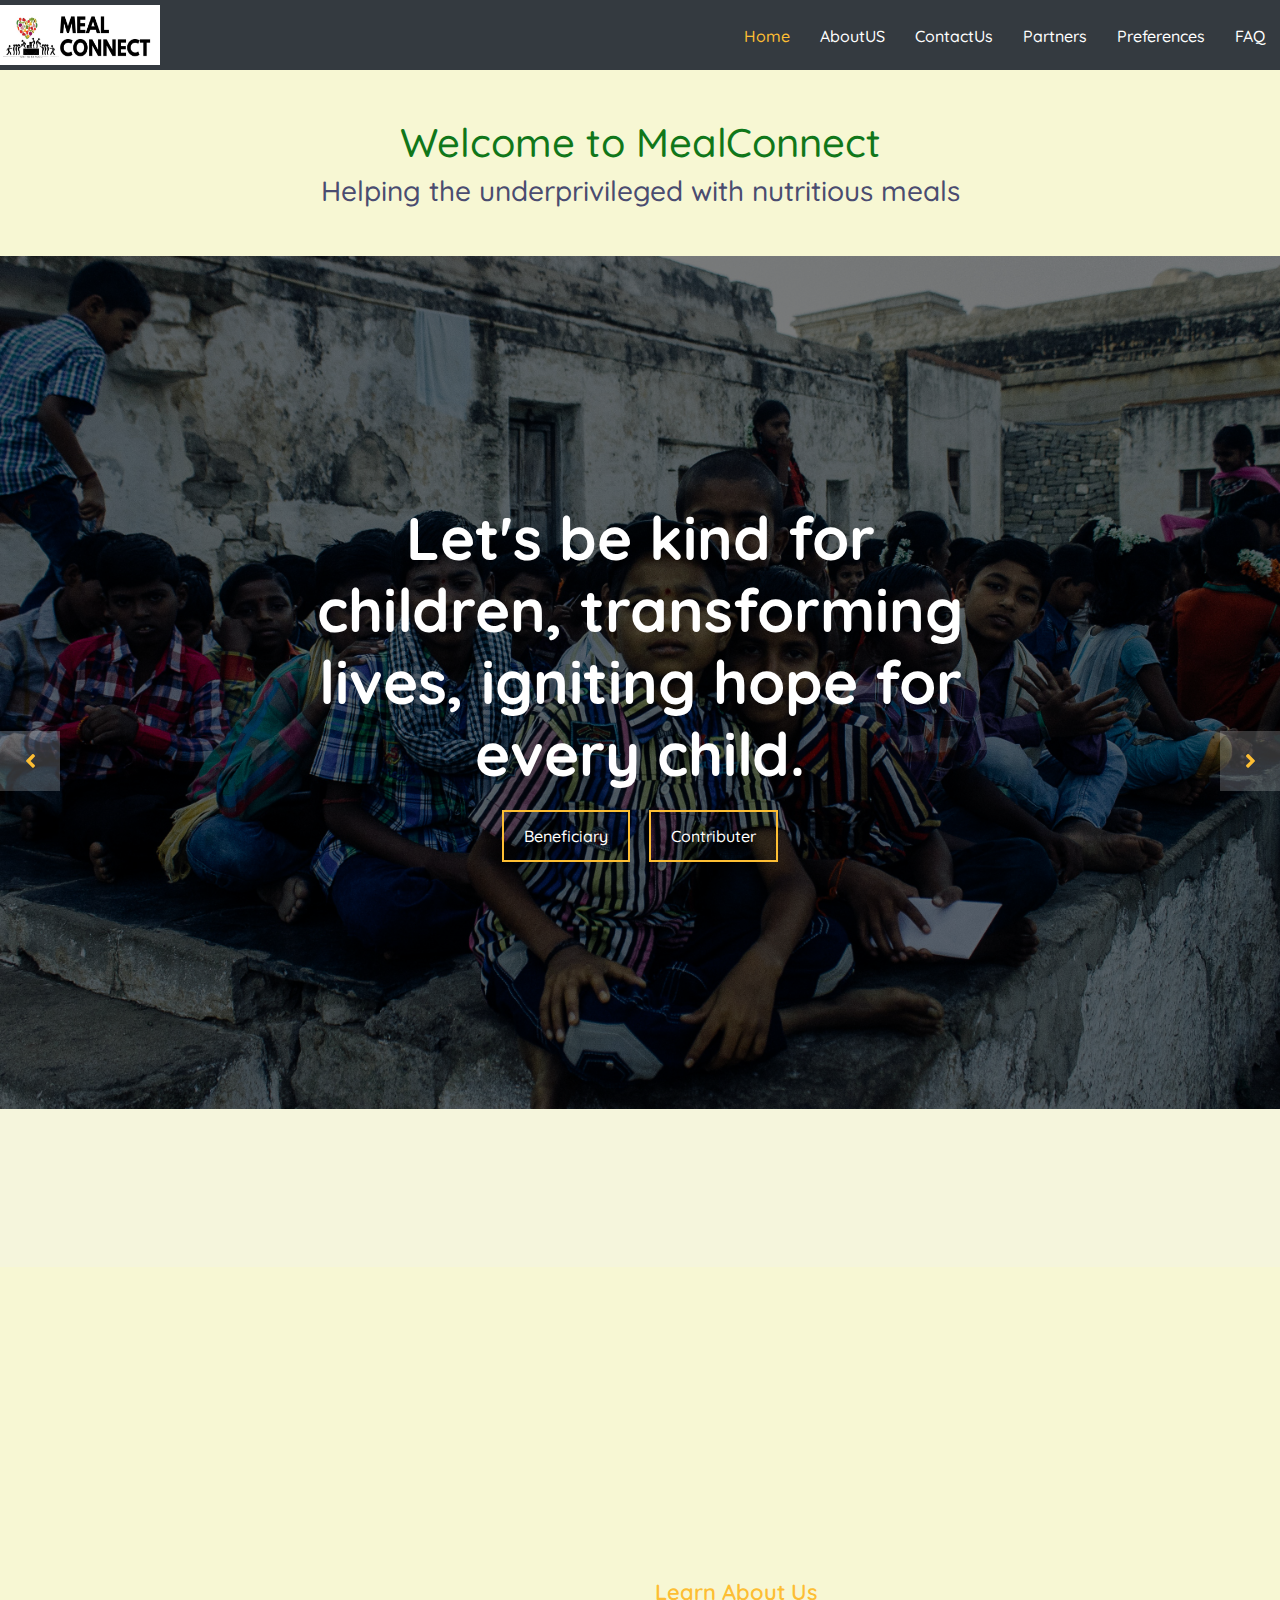
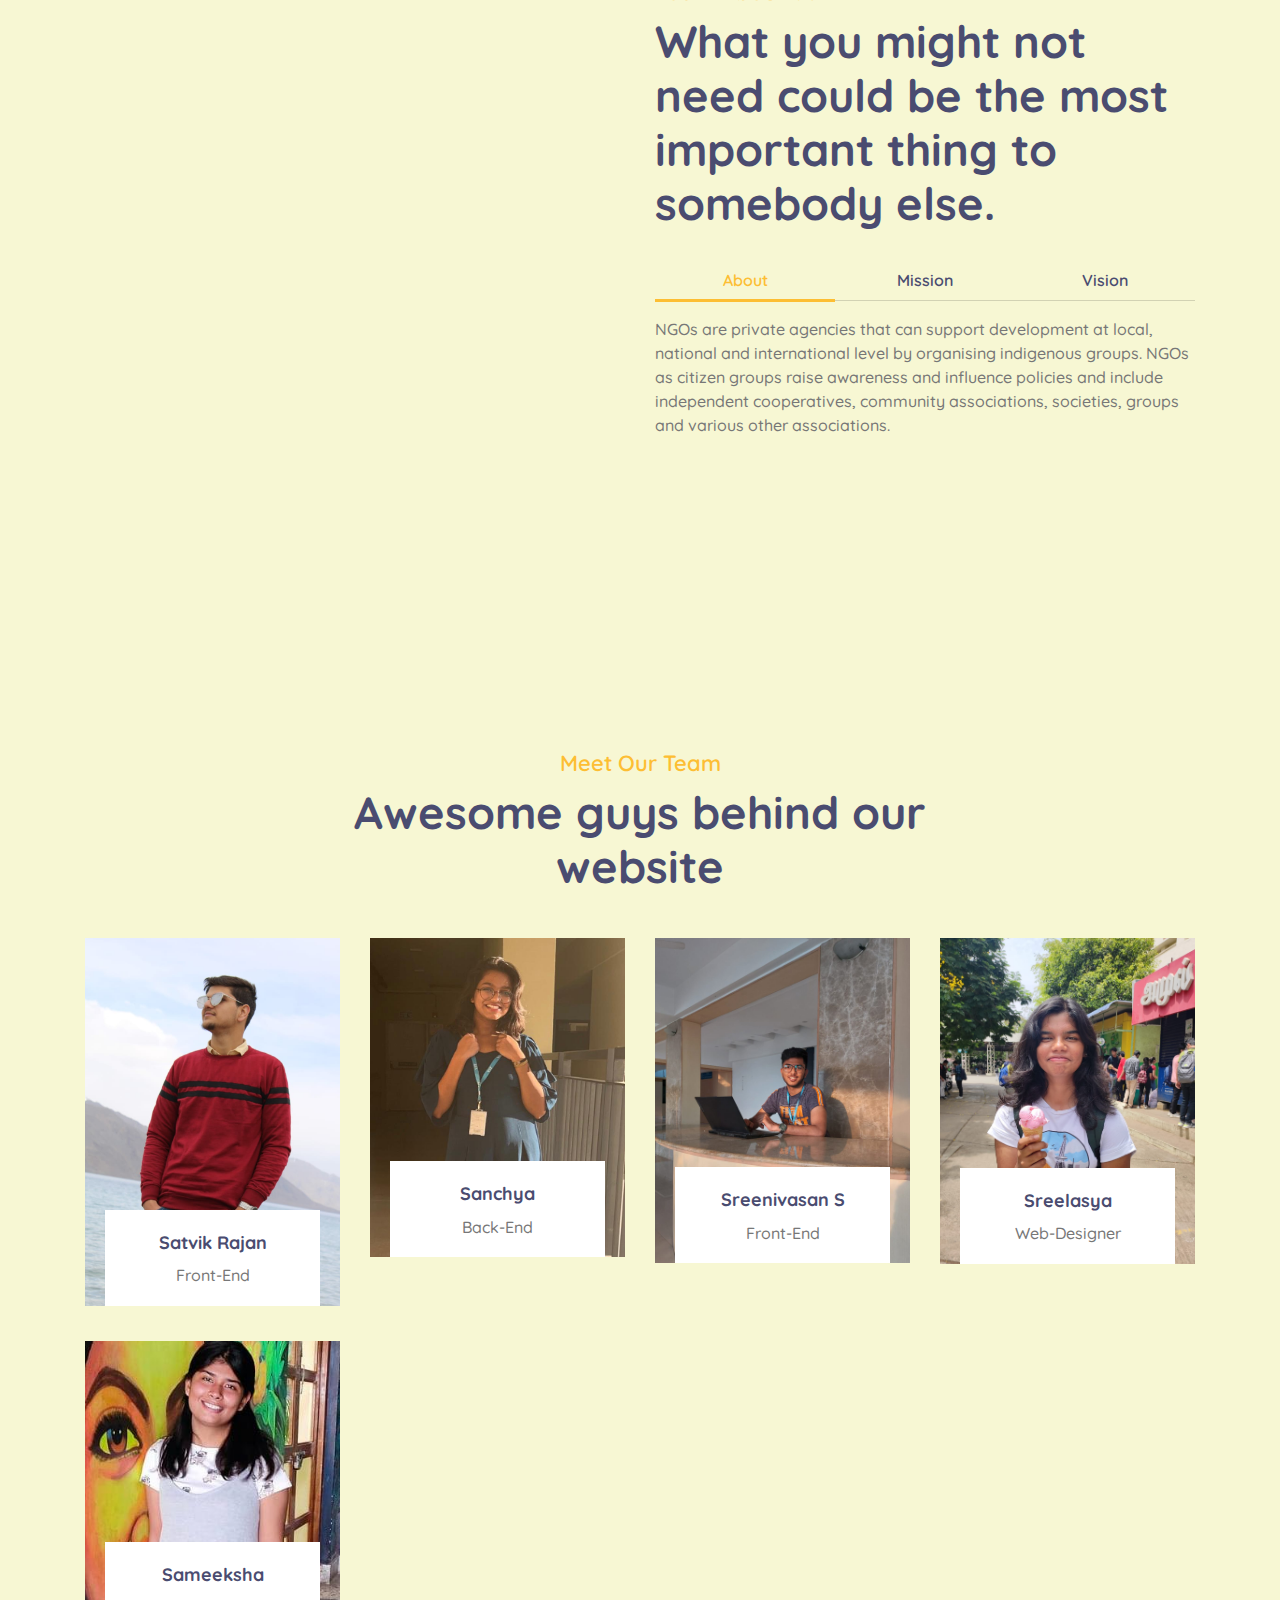
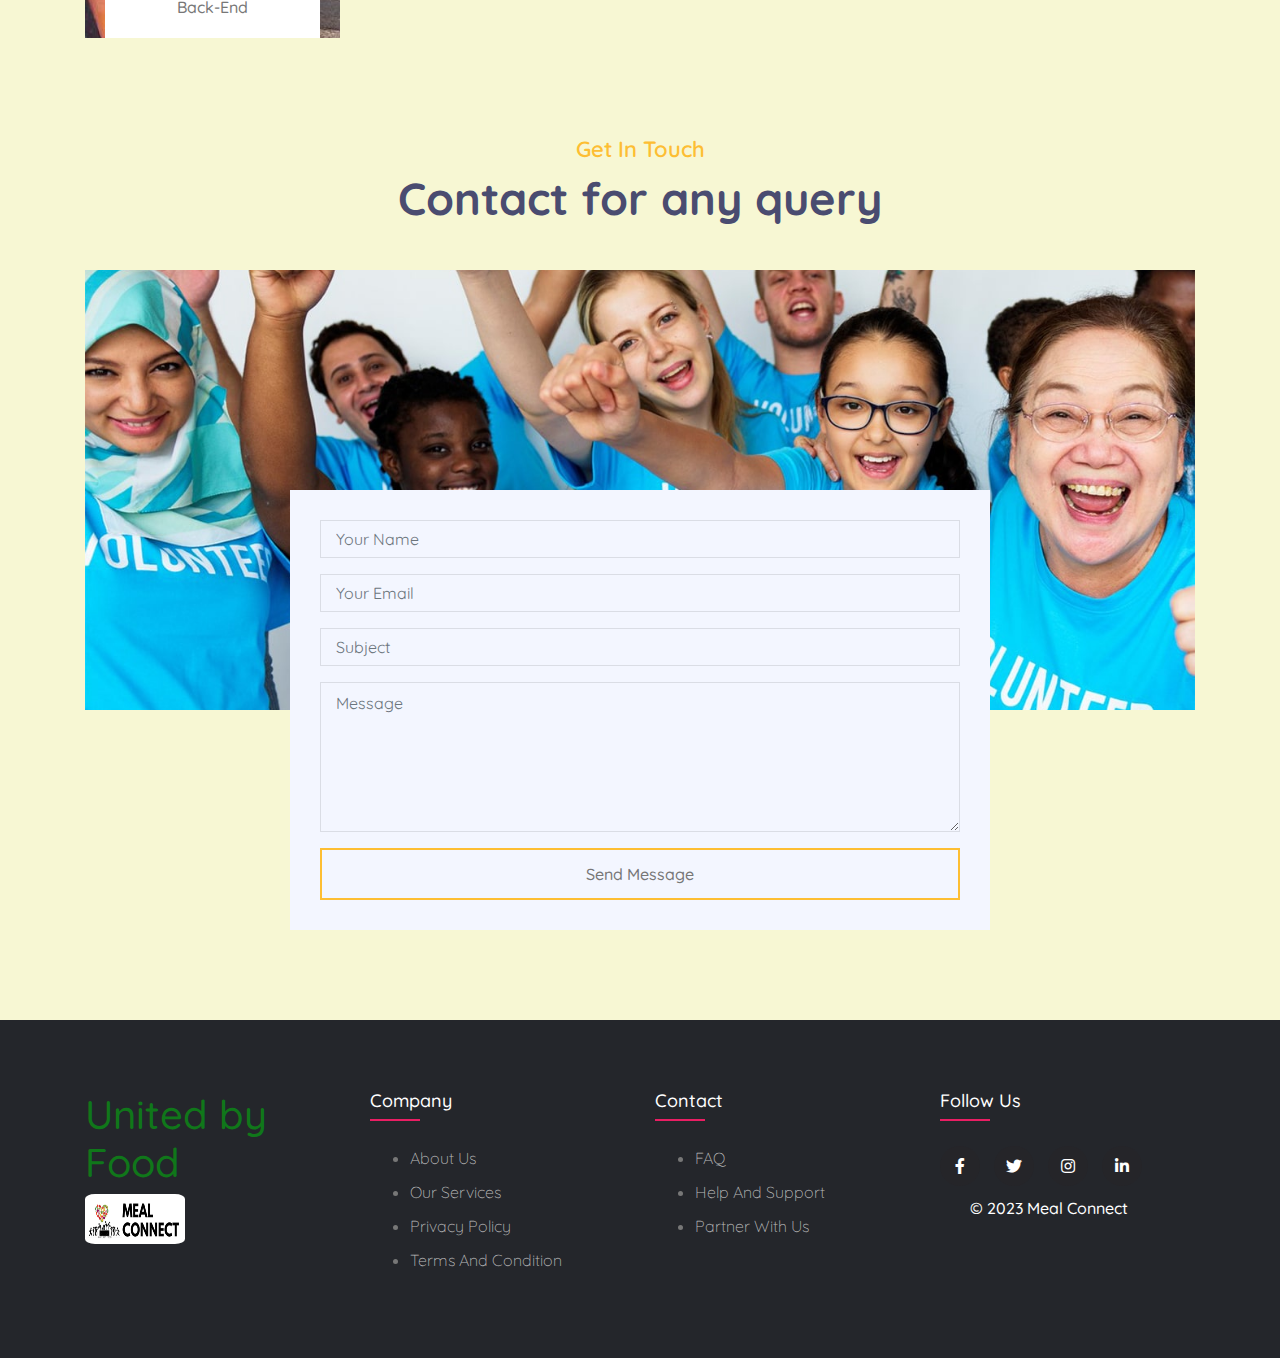
==== commit afdf5e11: "Update index.html" ====
--- a/index.html
+++ b/index.html
@@ -59,9 +59,10 @@
                             <img src="img/orphans.jpg" alt="Image">
                         </div>
                         <div class="carousel-text">
-                            <h1>Let's be kind for children</h1>
+                            <h1>Let's be kind for children, transforming lives, igniting hope for every child.
+                            </h1>
                             <!-- <p>
-                                Fund-raising & donations can be done effectively
+                                Transforming lives, igniting hope for every child.
                             </p> -->
                             <div class="carousel-btn">
                                 <a class="btn btn-custom" href="login_beneficiary.html">Beneficiary</a>
@@ -75,9 +76,9 @@
                         </div>
                         <div class="carousel-text">
                             <h1>Embraze the divine harmony: Nuruting and protecting sacred cows</h1>
-                            <!-- <p>
+                            <p>
                                It will focus on develop INDIA mission through social awareness
-                            </p> -->
+                            </p>
                             <div class="carousel-btn">
                                 <a class="btn btn-custom" href="login_beneficiary.html">Beneficiary</a>
                                 <a class="btn btn-custom btn-play" href="login_donor.html">Contributer</a>
@@ -154,8 +155,6 @@
                                 </div>
                                 <div id="tab-content-2" class="container tab-pane fade">
                                     The Foundation for Social Change and Inclusion works for the social development and integration of underprivileged individuals, groups and communities in Bulgaria.
-
-.
                                 </div>
                                 <div id="tab-content-3" class="container tab-pane fade">
                                     Our work aims to break the vicious cycle of poverty and social isolation and to restore hope for a better future. We believe that every person has the right to access resources and opportunities in order to live and develop with dignity and to become an active and contributing member of our society..
